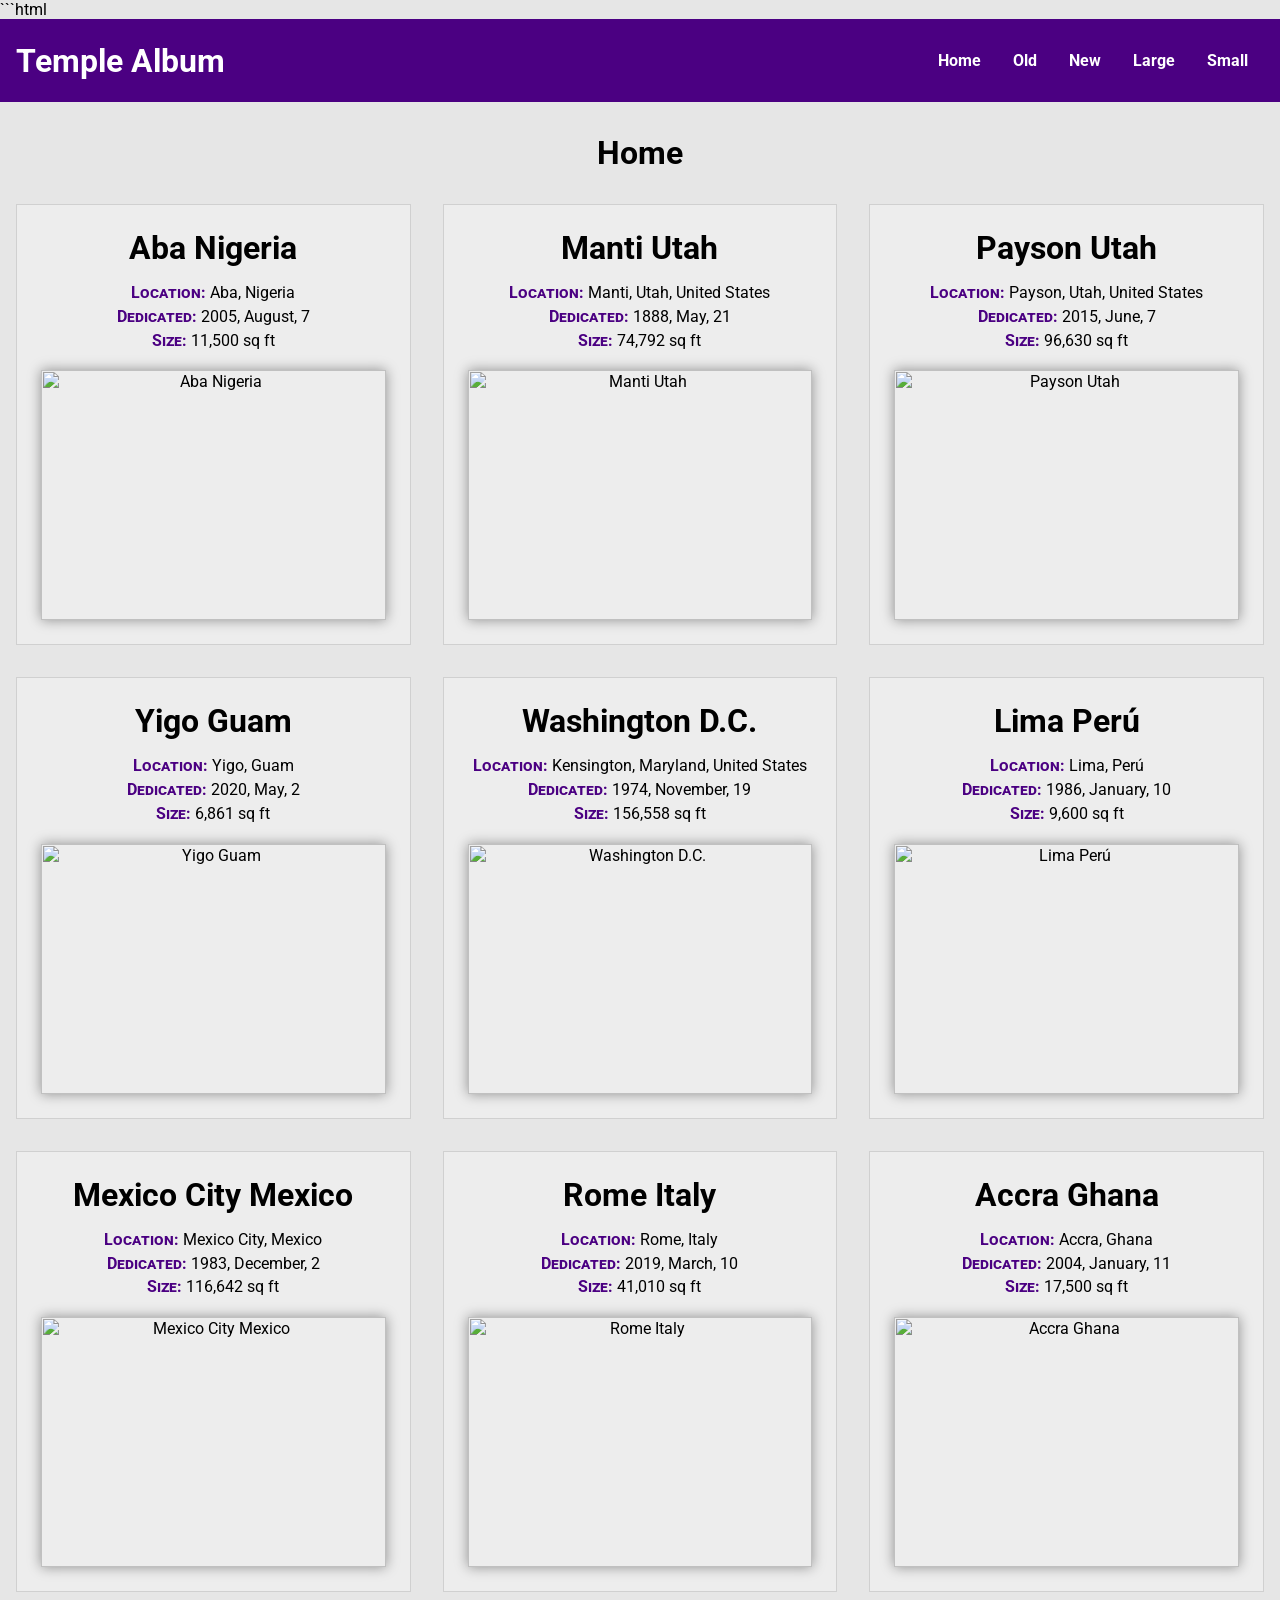
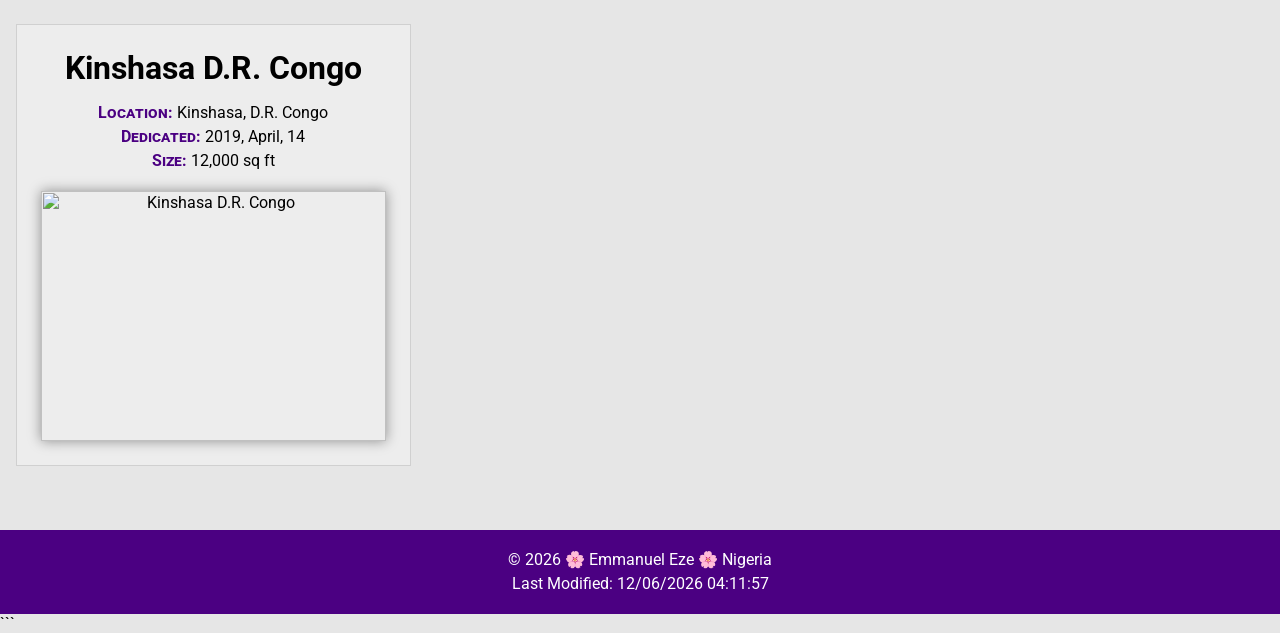
==== filtered-temples.html @ 8989ba07 "Add filtered temples page with HTML structure, CSS styles, and JavaScript functionality" ====
```html
<!DOCTYPE html>
<html lang="en-US">
<head>
    <meta charset="UTF-8">
    <meta name="viewport" content="width=device-width, initial-scale=1.0">
    <meta name="description" content="Temple album with filtering and lazy loaded images.">
    <meta name="author" content="Emmanuel Eze">

    <title>Filtered Temple Album</title>

    <link rel="preconnect" href="https://fonts.googleapis.com">
    <link rel="preconnect" href="https://fonts.gstatic.com" crossorigin>

    <link href="https://fonts.googleapis.com/css2?family=Roboto:wght@400;700&display=swap" rel="stylesheet">

    <link rel="stylesheet" href="styles/filtered-temples.css">
    <link rel="stylesheet" href="styles/filtered-temples-large.css">

    <script src="scripts/filtered-temples.js" defer></script>
</head>
<body>

<header>
    <div class="header-container">
        <h1>Temple Album</h1>

        <button id="menu" aria-label="Navigation Menu"></button>

        <nav class="navigation">
            <a href="#" id="home">Home</a>
            <a href="#" id="old">Old</a>
            <a href="#" id="new">New</a>
            <a href="#" id="large">Large</a>
            <a href="#" id="small">Small</a>
        </nav>
    </div>
</header>

<main>
    <h2 id="page-title">Home</h2>

    <div class="gallery"></div>
</main>

<footer>
    <p>
        &copy; <span id="currentyear"></span>
        🌸 Emmanuel Eze 🌸 Nigeria
    </p>

    <p id="lastModified"></p>
</footer>

</body>
</html>
```
---- styles/filtered-temples.css ----
* {
    margin: 0;
    padding: 0;
    box-sizing: border-box;
}

body {
    font-family: "Roboto", sans-serif;
    background-color: #e6e6e6;
}

header {
    background-color: #4b0082;
    color: white;
}

.header-container {
    display: flex;
    justify-content: space-between;
    align-items: center;
    padding: 1rem;
}

h1 {
    font-size: 2rem;
}

#menu {
    border: none;
    background: transparent;
    color: white;
    font-size: 2rem;
    cursor: pointer;
}

#menu::before {
    content: "☰";
}

#menu.open::before {
    content: "✖";
}

.navigation {
    display: flex;
    flex-direction: column;
}

.navigation a {
    display: none;
    text-decoration: none;
    color: white;
    padding: 1rem;
    text-align: center;
    font-weight: 700;
}

.navigation.open a {
    display: block;
}

.navigation a:hover {
    background-color: white;
    color: #4b0082;
}

main {
    max-width: 1300px;
    margin: 0 auto;
    padding: 2rem 1rem;
}

main h2 {
    text-align: center;
    margin-bottom: 2rem;
    font-size: 2rem;
}

.gallery {
    display: grid;
    grid-template-columns: 1fr;
    gap: 2rem;
}

section {
    background-color: #ededed;
    border: 1px solid #d0d0d0;
    padding: 1.5rem;
    text-align: center;
}

section h3 {
    font-size: 2rem;
    margin-bottom: 1rem;
}

section p {
    margin-bottom: .3rem;
    font-size: 1rem;
}

section p span {
    font-weight: bold;
    color: #4b0082;
    font-variant: small-caps;
}

section img {
    width: 100%;
    max-width: 400px;
    height: 250px;
    object-fit: cover;
    margin-top: 1rem;
    box-shadow: 0 0 12px rgba(0,0,0,.4);
}

footer {
    background-color: #4b0082;
    color: white;
    text-align: center;
    padding: 1rem;
    margin-top: 2rem;
}

footer p {
    margin: .3rem 0;
}
---- styles/filtered-temples-large.css ----
@media only screen and (min-width: 768px) {

    #menu {
        display: none;
    }

    .navigation {
        flex-direction: row;
    }

    .navigation a {
        display: block;
    }

    .gallery {
        grid-template-columns: repeat(2, 1fr);
    }
}

@media only screen and (min-width: 1100px) {

    .gallery {
        grid-template-columns: repeat(3, 1fr);
    }
}
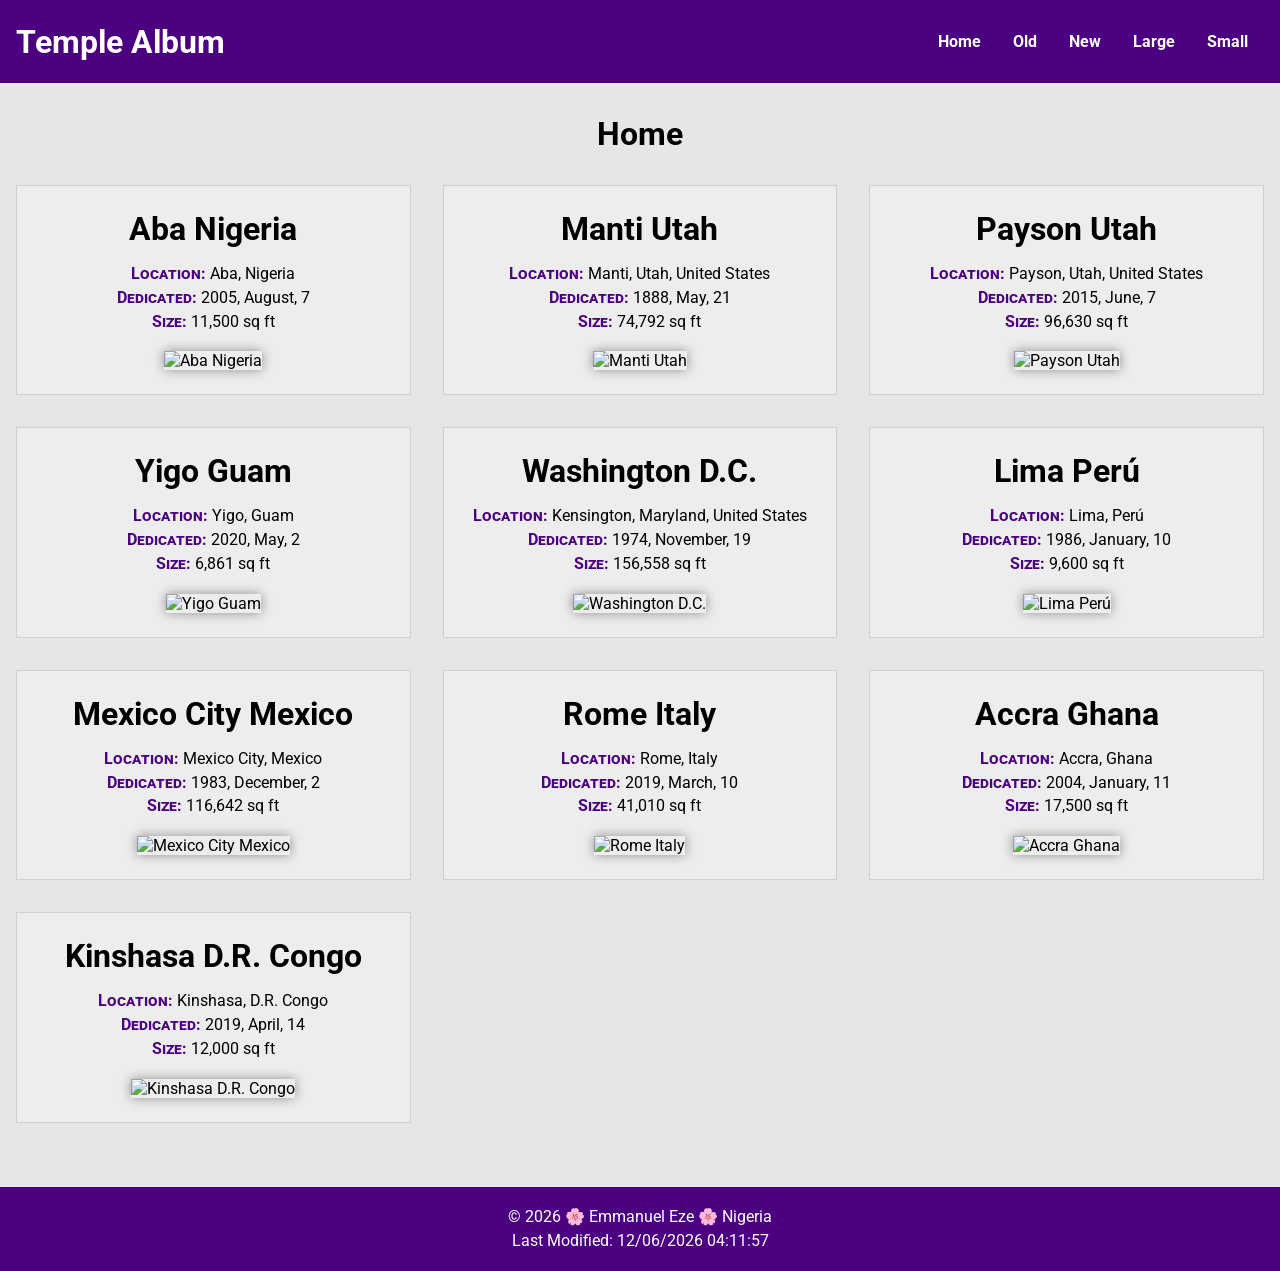
==== commit dbc42331: "Remove unnecessary code comments and ensure proper HTML structure" ====
--- a/filtered-temples.html
+++ b/filtered-temples.html
@@ -1,4 +1,3 @@
-```html
 <!DOCTYPE html>
 <html lang="en-US">
 <head>
@@ -53,5 +52,4 @@
 </footer>
 
 </body>
-</html>
-```
+</html>
